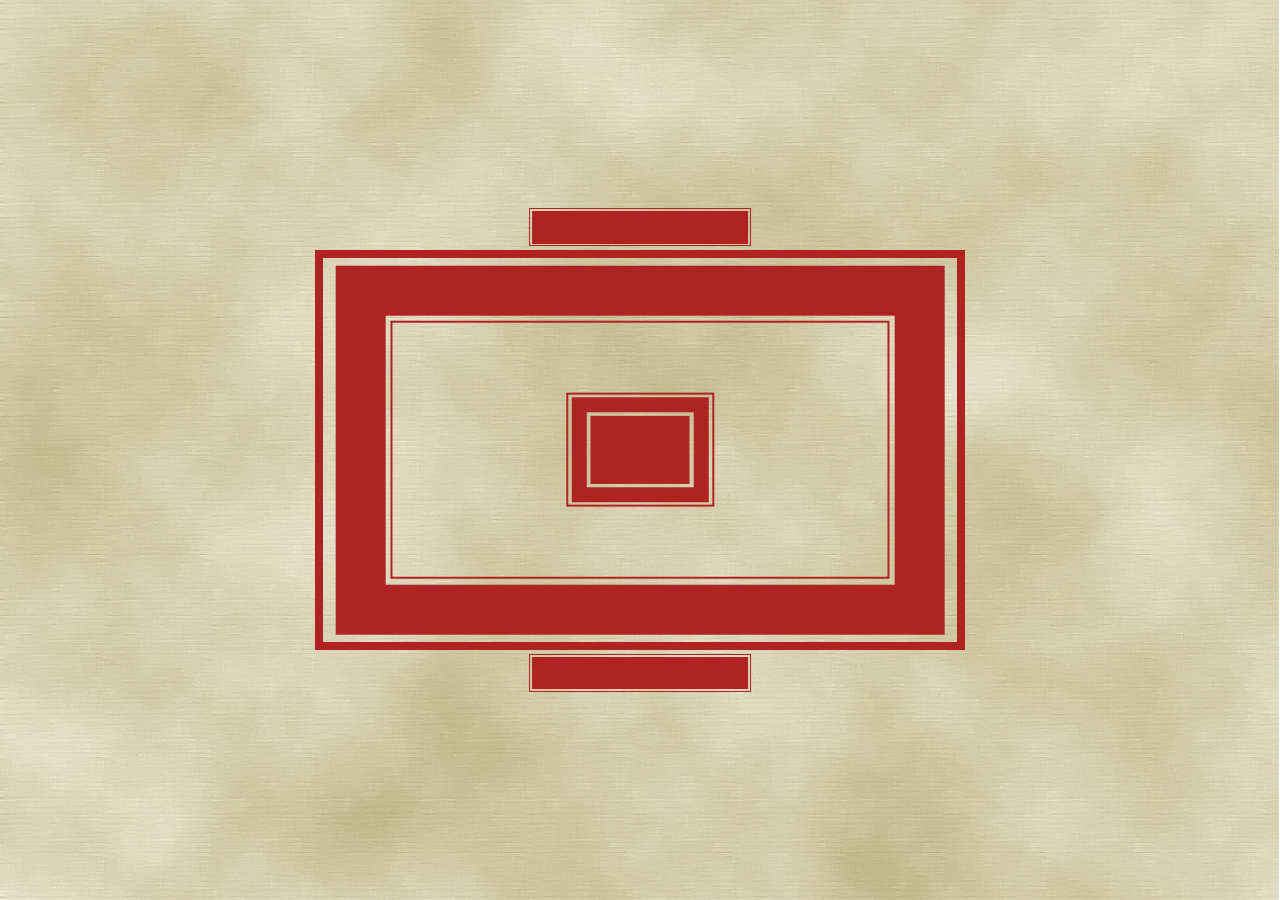
==== edelman.html @ bf93e7bf "edelman" ====
<!DOCTYPE html>
<html lang="en">
<head>
	<meta charset="UTF-8">
	<title>Document</title>
	<link rel="stylesheet" href="css/normalize.css">
	<link rel="stylesheet" href="css/main.css">
</head>
<body class="edel">
	<!--  -->
	<div class="frame">
		<div class="outside">
			<div class="top-edel">
				<div class="inner-red"></div>
			</div>
			<div class="bottom-edel">
				<div class="inner-red"></div>
			</div>
			<div class="thick">
				<div class="thin-outer">
					<div class="outer-center">
						<div class="thick-center">
							<div class="center">

							</div>
						</div>
					</div>
				</div>
			</div>
		</div>
	</div>

</body>
</html>
---- css/main.css ----
body {
  overflow-x: hidden;
  background: white; }

.top {
  background: white; }

.svg {
  position: relative;
  height: auto;
  width: 50%;
  margin: auto; }
  .svg .circle {
    opacity: 0;
    position: relative;
    top: 0;
    width: auto;
    height: 100%;
    z-index: 2; }
  .svg .circle-animation {
    opacity: 1;
    -webkit-animation: spin 2s linear;
    -moz-animation: spin 2s linear;
    animation: spin 2s linear; }
@-moz-keyframes spin {
  100% {
    -moz-transform: rotate(360deg); } }
@-webkit-keyframes spin {
  100% {
    -webkit-transform: rotate(360deg); } }
@keyframes spin {
  100% {
    -webkit-transform: rotate(360deg);
    transform: rotate(360deg); } }
  .svg .scribble {
    opacity: 0;
    position: absolute;
    top: 50%;
    transform: translateY(-50%);
    width: 100%;
    height: auto; }
  .svg .scribble-animation {
    opacity: 1;
    -webkit-animation: slide 2s cubic-bezier(0.03, 0.84, 0.26, 0.98);
    -moz-animation: slide 2s cubic-bezier(0.03, 0.84, 0.26, 0.98);
    animation: slide 2s cubic-bezier(0.03, 0.84, 0.26, 0.98); }
@keyframes slide {
  0% {
    right: 150vw; }
  1% {
    right: 150vw; }
  100% {
    right: 0vw; } }
@-webkit-keyframes slide {
  0% {
    right: 150vw; }
  1% {
    right: 150vw; }
  100% {
    right: 0vw; } }
@-moz-keyframes slide {
  0% {
    right: 150vw; }
  1% {
    right: 150vw; }
  100% {
    right: 0vw; } }
.full-svg {
  width: 100vw;
  height: auto;
  box-shadow: 0 -5px 20px -5px rgba(25, 0, 14, 0.75);
  background: white; }
  .full-svg img {
    width: 100%;
    height: auto;
    margin-bottom: -15px; }

.edel {
  background: url("../img/parchmentBG.png");
  background-position: center;
  background-repeat: no-repeat;
  background-size: cover; }
  .edel div {
    display: inline-block;
    box-sizing: border-box; }
  .edel .frame {
    display: flex;
    align-items: center;
    justify-content: center;
    min-height: 100vh; }
    .edel .frame .outside {
      position: relative;
      width: 650px;
      height: 400px;
      border: 8px solid #b02323; }
      .edel .frame .outside .top-edel,
      .edel .frame .outside .bottom-edel {
        position: absolute;
        content: "";
        width: 35%;
        height: 10%;
        border: 1px solid #b02323;
        left: 50%;
        transform: translateX(-50%); }
        .edel .frame .outside .top-edel .inner-red,
        .edel .frame .outside .bottom-edel .inner-red {
          width: 98%;
          height: 90%;
          margin: 1%;
          background: #b02323; }
      .edel .frame .outside .top-edel {
        top: -13%; }
      .edel .frame .outside .bottom-edel {
        bottom: -13%; }
      .edel .frame .outside .thick {
        position: absolute;
        top: 50%;
        left: 50%;
        transform: translate(-50%, -50%);
        content: "";
        z-index: 5;
        width: 96%;
        height: 96%;
        background: transparent;
        border: 50px solid #b02323; }
        .edel .frame .outside .thick .thin-outer {
          position: absolute;
          top: 50%;
          left: 50%;
          transform: translate(-50%, -50%);
          content: "";
          z-index: 6;
          width: 98%;
          height: 96%;
          border: 2px solid #b02323; }
          .edel .frame .outside .thick .thin-outer .outer-center {
            position: absolute;
            top: 50%;
            left: 50%;
            transform: translate(-50%, -50%);
            width: 30%;
            height: 45%;
            border: 2px solid #b02323; }
            .edel .frame .outside .thick .thin-outer .outer-center .thick-center {
              position: absolute;
              top: 50%;
              left: 50%;
              transform: translate(-50%, -50%);
              width: 95%;
              height: 95%;
              border: 15px solid #b02323; }
              .edel .frame .outside .thick .thin-outer .outer-center .thick-center .center {
                position: absolute;
                top: 50%;
                left: 50%;
                transform: translate(-50%, -50%);
                width: 92%;
                height: 92%;
                border: 4px solid transparent;
                background: #b02323; }

/*# sourceMappingURL=main.css.map */
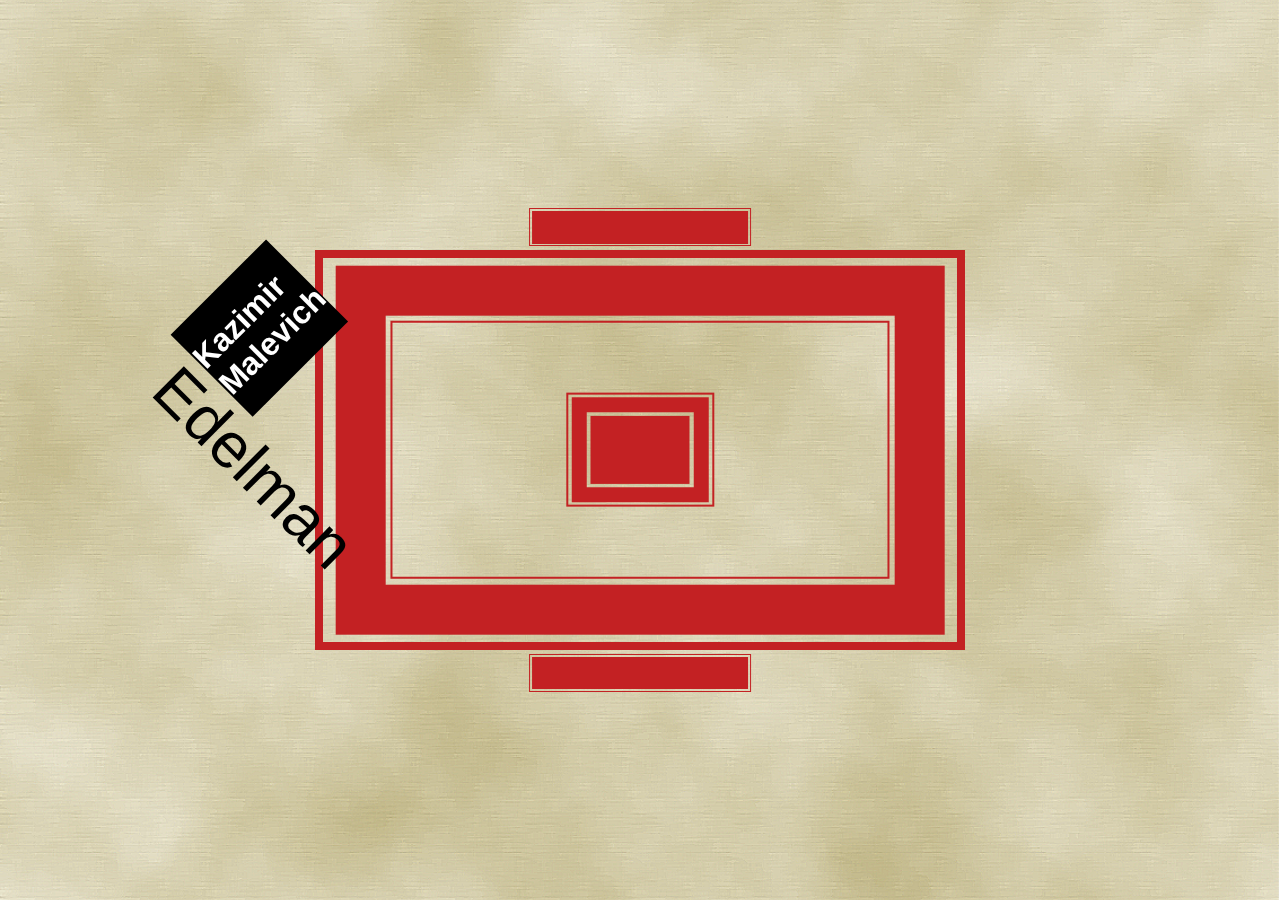
==== commit 5a3ec1a8: "init typog" ====
--- a/edelman.html
+++ b/edelman.html
@@ -7,7 +7,33 @@
 	<link rel="stylesheet" href="css/main.css">
 </head>
 <body class="edel">
-	<!--  -->
+		<div class="html-text">
+			<div class="name">
+				<h1>Kazimir<br>Malevich</h1>
+			</div>
+
+			<!-- &lt;div class="frame"&gt;<br>
+				&lt;div class="outside"&gt;<br>
+					&lt;div class="top-edel"&gt;<br>
+						&lt;div class="inner-red"&gt;&lt;/div&gt;<br>
+					&lt;/div&gt;<br>
+					&lt;div class="bottom-edel"&gt;<br>
+						&lt;div class="inner-red"&gt;&lt;/div&gt;<br>
+					&lt;/div&gt;<br>
+					&lt;div class="thick"&gt;<br>
+						&lt;div class="thin-outer"&gt;<br>
+							&lt;div class="outer-center"&gt;<br>
+								&lt;div class="thick-center"&gt;<br>
+									&lt;div class="center"&gt;<br>
+
+									&lt;/div&gt;<br>
+								&lt;/div&gt;<br>
+							&lt;/div&gt;<br>
+						&lt;/div&gt;<br>
+					&lt;/div&gt;<br>
+				&lt;/div&gt;<br>
+		&lt;/div&gt;<br> -->
+</div>
 	<div class="frame">
 		<div class="outside">
 			<div class="top-edel">
--- a/css/main.css
+++ b/css/main.css
@@ -83,6 +83,27 @@
   .edel div {
     display: inline-block;
     box-sizing: border-box; }
+  .edel .html-text {
+    z-index: 100;
+    position: fixed;
+    width: auto;
+    top: 30%;
+    left: 15%; }
+    .edel .html-text .name {
+      position: relative;
+      /*			font-family: $name;
+      */
+      transform: rotate(-45deg);
+      color: white;
+      background: black; }
+      .edel .html-text .name::after {
+        position: absolute;
+        content: "Edelman";
+        font-size: 4em;
+        top: 100%;
+        left: -120%;
+        transform: rotate(90deg);
+        color: black; }
   .edel .frame {
     display: flex;
     align-items: center;
@@ -92,14 +113,14 @@
       position: relative;
       width: 650px;
       height: 400px;
-      border: 8px solid #b02323; }
+      border: 8px solid #c32123; }
       .edel .frame .outside .top-edel,
       .edel .frame .outside .bottom-edel {
         position: absolute;
         content: "";
         width: 35%;
         height: 10%;
-        border: 1px solid #b02323;
+        border: 1px solid #c32123;
         left: 50%;
         transform: translateX(-50%); }
         .edel .frame .outside .top-edel .inner-red,
@@ -107,7 +128,7 @@
           width: 98%;
           height: 90%;
           margin: 1%;
-          background: #b02323; }
+          background: #c32123; }
       .edel .frame .outside .top-edel {
         top: -13%; }
       .edel .frame .outside .bottom-edel {
@@ -122,7 +143,7 @@
         width: 96%;
         height: 96%;
         background: transparent;
-        border: 50px solid #b02323; }
+        border: 50px solid #c32123; }
         .edel .frame .outside .thick .thin-outer {
           position: absolute;
           top: 50%;
@@ -132,7 +153,7 @@
           z-index: 6;
           width: 98%;
           height: 96%;
-          border: 2px solid #b02323; }
+          border: 2px solid #c32123; }
           .edel .frame .outside .thick .thin-outer .outer-center {
             position: absolute;
             top: 50%;
@@ -140,7 +161,7 @@
             transform: translate(-50%, -50%);
             width: 30%;
             height: 45%;
-            border: 2px solid #b02323; }
+            border: 2px solid #c32123; }
             .edel .frame .outside .thick .thin-outer .outer-center .thick-center {
               position: absolute;
               top: 50%;
@@ -148,7 +169,7 @@
               transform: translate(-50%, -50%);
               width: 95%;
               height: 95%;
-              border: 15px solid #b02323; }
+              border: 15px solid #c32123; }
               .edel .frame .outside .thick .thin-outer .outer-center .thick-center .center {
                 position: absolute;
                 top: 50%;
@@ -157,6 +178,6 @@
                 width: 92%;
                 height: 92%;
                 border: 4px solid transparent;
-                background: #b02323; }
+                background: #c32123; }
 
 /*# sourceMappingURL=main.css.map */
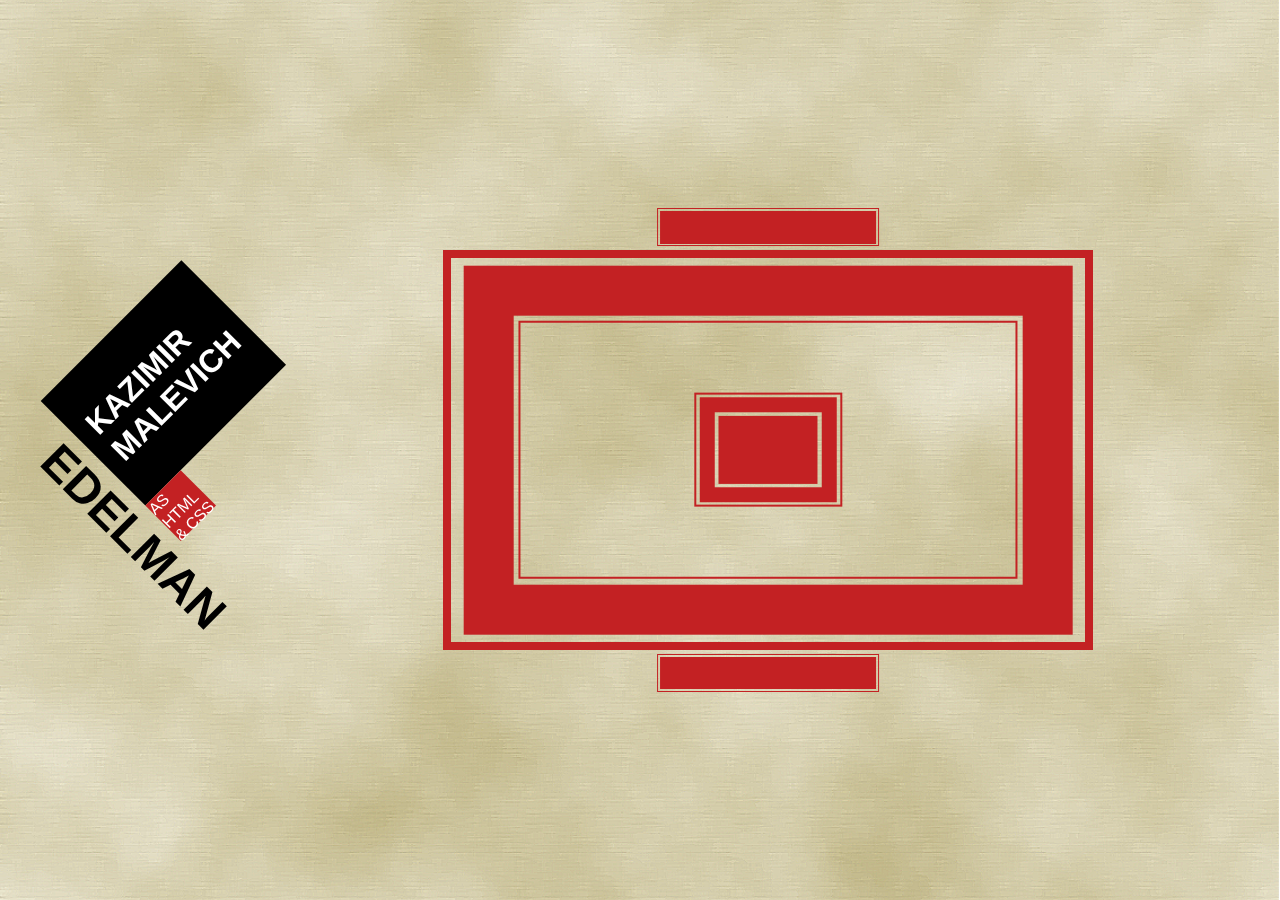
==== commit c1682587: "typog left" ====
--- a/edelman.html
+++ b/edelman.html
@@ -5,6 +5,8 @@
 	<title>Document</title>
 	<link rel="stylesheet" href="css/normalize.css">
 	<link rel="stylesheet" href="css/main.css">
+
+	<script src="//use.edgefonts.net/nobile.js"></script>
 </head>
 <body class="edel">
 		<div class="html-text">
--- a/css/main.css
+++ b/css/main.css
@@ -87,28 +87,41 @@
     z-index: 100;
     position: fixed;
     width: auto;
-    top: 30%;
-    left: 15%; }
+    top: 42.5%;
+    left: 5%;
+    transform: translateY(-50%); }
     .edel .html-text .name {
+      padding: 1em;
+      opacity: 1;
       position: relative;
-      /*			font-family: $name;
-      */
+      font-family: nobile, sans-serif;
       transform: rotate(-45deg);
       color: white;
-      background: black; }
+      background: black;
+      text-transform: uppercase; }
       .edel .html-text .name::after {
         position: absolute;
         content: "Edelman";
-        font-size: 4em;
-        top: 100%;
-        left: -120%;
+        font-weight: bold;
+        font-size: 3em;
+        top: 90%;
+        left: -75%;
         transform: rotate(90deg);
         color: black; }
+      .edel .html-text .name::before {
+        position: absolute;
+        content: "as HTML & CSS";
+        top: 100%;
+        left: 0%;
+        width: 50px;
+        height: 50px;
+        background: #c32123; }
   .edel .frame {
     display: flex;
     align-items: center;
     justify-content: center;
-    min-height: 100vh; }
+    min-height: 100vh;
+    margin-left: 20%; }
     .edel .frame .outside {
       position: relative;
       width: 650px;
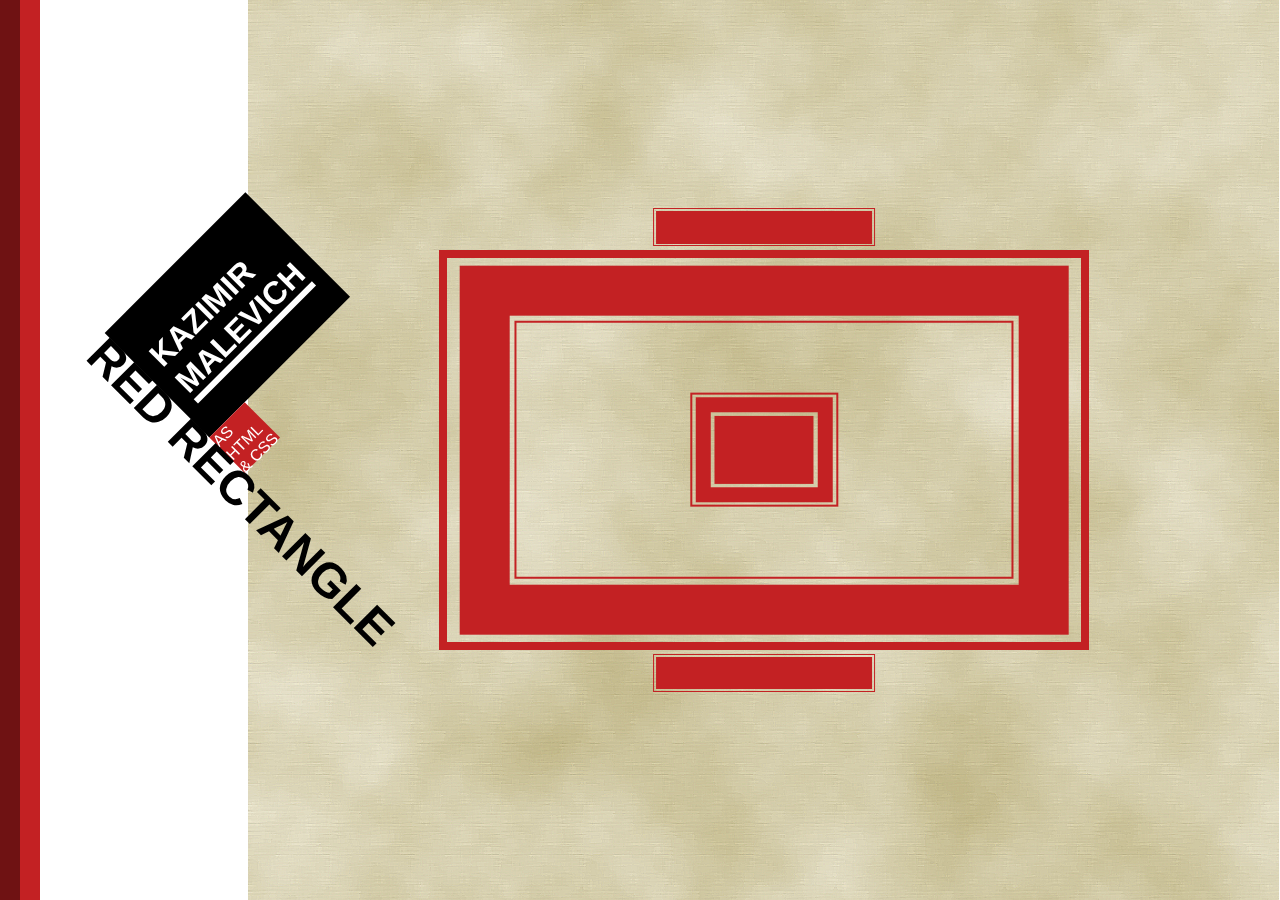
==== commit 10920ff0: "underline" ====
--- a/edelman.html
+++ b/edelman.html
@@ -11,31 +11,9 @@
 <body class="edel">
 		<div class="html-text">
 			<div class="name">
-				<h1>Kazimir<br>Malevich</h1>
+				<h1>Kazimir<br><span>Malevich</span></h1>
 			</div>
-
-			<!-- &lt;div class="frame"&gt;<br>
-				&lt;div class="outside"&gt;<br>
-					&lt;div class="top-edel"&gt;<br>
-						&lt;div class="inner-red"&gt;&lt;/div&gt;<br>
-					&lt;/div&gt;<br>
-					&lt;div class="bottom-edel"&gt;<br>
-						&lt;div class="inner-red"&gt;&lt;/div&gt;<br>
-					&lt;/div&gt;<br>
-					&lt;div class="thick"&gt;<br>
-						&lt;div class="thin-outer"&gt;<br>
-							&lt;div class="outer-center"&gt;<br>
-								&lt;div class="thick-center"&gt;<br>
-									&lt;div class="center"&gt;<br>
-
-									&lt;/div&gt;<br>
-								&lt;/div&gt;<br>
-							&lt;/div&gt;<br>
-						&lt;/div&gt;<br>
-					&lt;/div&gt;<br>
-				&lt;/div&gt;<br>
-		&lt;/div&gt;<br> -->
-</div>
+		</div>
 	<div class="frame">
 		<div class="outside">
 			<div class="top-edel">
--- a/css/main.css
+++ b/css/main.css
@@ -76,10 +76,7 @@
     margin-bottom: -15px; }
 
 .edel {
-  background: url("../img/parchmentBG.png");
-  background-position: center;
-  background-repeat: no-repeat;
-  background-size: cover; }
+  border-left: 40px groove #c32123; }
   .edel div {
     display: inline-block;
     box-sizing: border-box; }
@@ -87,8 +84,8 @@
     z-index: 100;
     position: fixed;
     width: auto;
-    top: 42.5%;
-    left: 5%;
+    top: 35%;
+    left: 10%;
     transform: translateY(-50%); }
     .edel .html-text .name {
       padding: 1em;
@@ -99,13 +96,15 @@
       color: white;
       background: black;
       text-transform: uppercase; }
+      .edel .html-text .name span {
+        border-bottom: 6px solid white; }
       .edel .html-text .name::after {
         position: absolute;
-        content: "Edelman";
+        content: "Red Rectangle";
         font-weight: bold;
         font-size: 3em;
-        top: 90%;
-        left: -75%;
+        top: 122%;
+        left: -111%;
         transform: rotate(90deg);
         color: black; }
       .edel .html-text .name::before {
@@ -121,7 +120,11 @@
     align-items: center;
     justify-content: center;
     min-height: 100vh;
-    margin-left: 20%; }
+    margin-left: calc(20% - 40px);
+    background: url("../img/parchmentBG.png");
+    background-position: center;
+    background-repeat: no-repeat;
+    background-size: cover; }
     .edel .frame .outside {
       position: relative;
       width: 650px;
